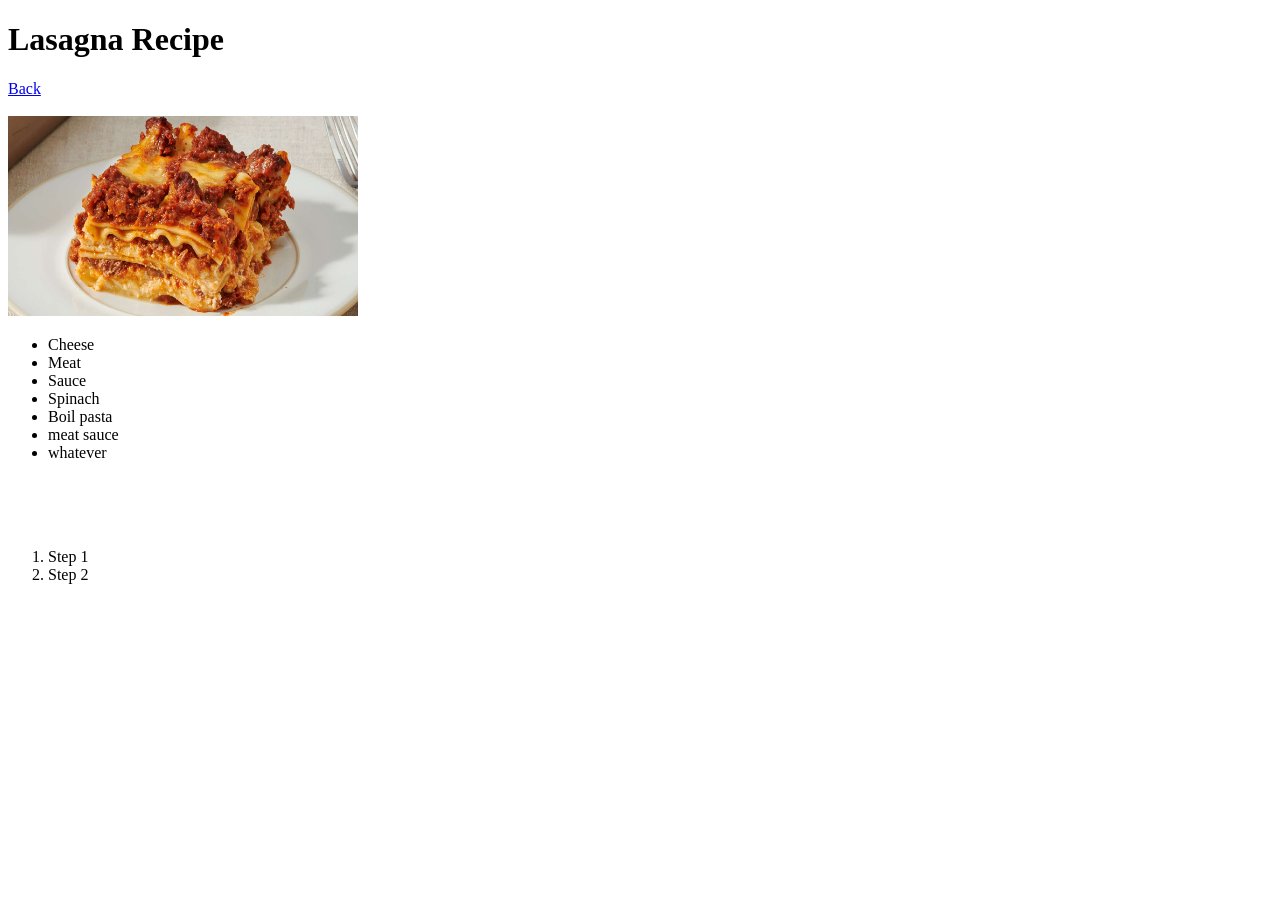
==== recipes/lasagna.html @ 00168a39 "added lasagna website and finished layout" ====
<!DOCTYPE html>
<html lang="en">
<head>
    <meta charset="UTF-8">
    <meta name="viewport" content="width=device-width, initial-scale=1.0">
    <title>Document</title>
</head>
<body>
    <h1>Lasagna Recipe</h1>
    <a href="../index.html"> Back </a>
    <br>
    <br>
    <img src="lasagna.jpg" alt="delicious lasagna" height="200" width="350">
    <br>
    <ul>
        <li>Cheese</li>
        <li>Meat</li>
        <li>Sauce</li>
        <li>Spinach</li>
        <li>Boil pasta</li>
        <li>meat sauce</li>
        <li>whatever</li>
    </ul>
    <br><br><br>
    <ol>
        <li>Step 1</li>
        <li>Step 2</li>
    </ol>
</body>
</html>
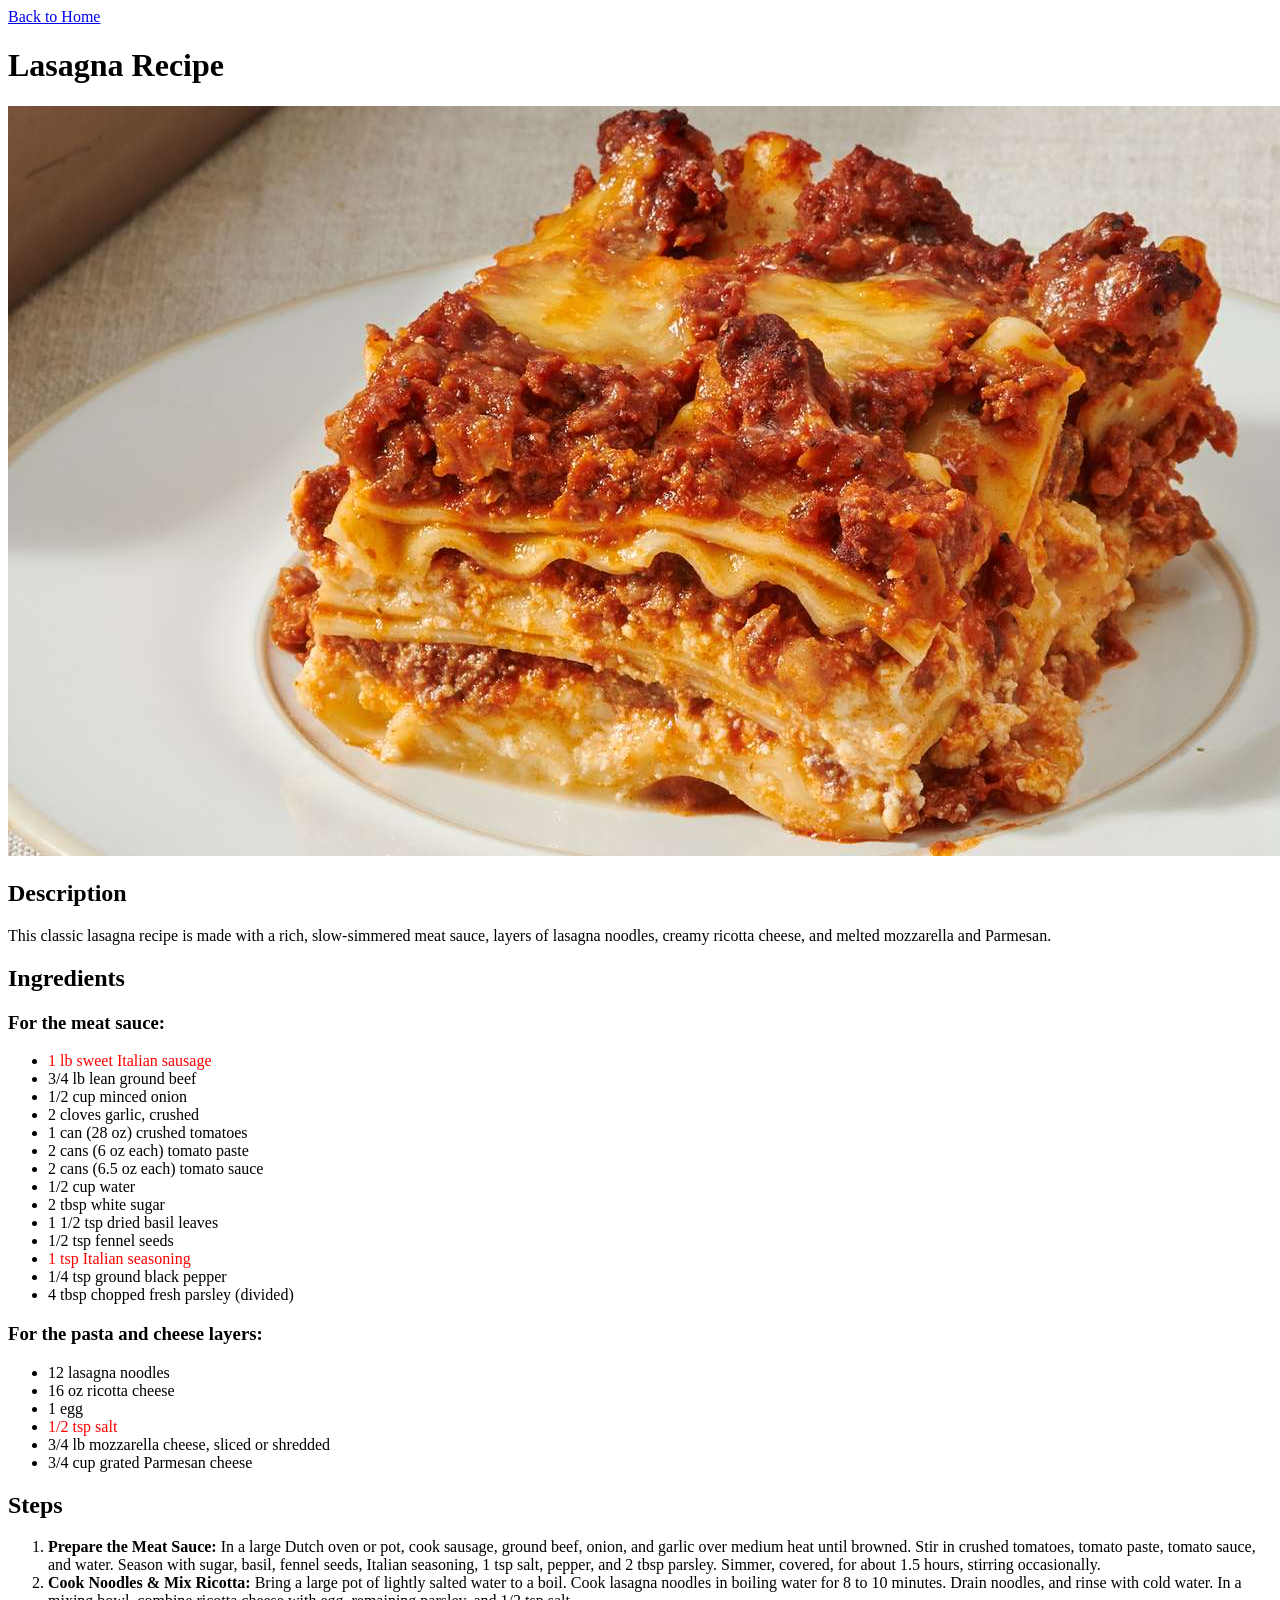
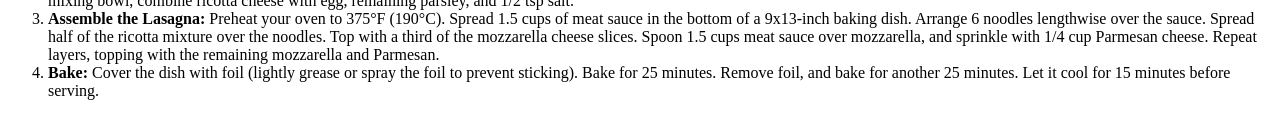
==== commit e08706f1: "final" ====
--- a/recipes/lasagna.html
+++ b/recipes/lasagna.html
@@ -3,28 +3,61 @@
 <head>
     <meta charset="UTF-8">
     <meta name="viewport" content="width=device-width, initial-scale=1.0">
-    <title>Document</title>
+    <title>Odin Recipes - Delicious Lasagna</title>
+    <style>
+        .highlight-ingredient {
+            color: red;
+        }
+    </style>
+    <!-- <link rel="stylesheet" href="../styles.css"> -->
 </head>
 <body>
-    <h1>Lasagna Recipe</h1>
-    <a href="../index.html"> Back </a>
-    <br>
-    <br>
-    <img src="lasagna.jpg" alt="delicious lasagna" height="200" width="350">
-    <br>
-    <ul>
-        <li>Cheese</li>
-        <li>Meat</li>
-        <li>Sauce</li>
-        <li>Spinach</li>
-        <li>Boil pasta</li>
-        <li>meat sauce</li>
-        <li>whatever</li>
-    </ul>
-    <br><br><br>
-    <ol>
-        <li>Step 1</li>
-        <li>Step 2</li>
-    </ol>
+    <div class="container">
+        <a href="../index.html" class="back-link">Back to Home</a>
+        
+        <h1>Lasagna Recipe</h1>
+        
+        <img class="recipe-img" src="lasagna.jpg" alt="delicious lasagna">
+        
+        <h2>Description</h2>
+        <p>This classic lasagna recipe is made with a rich, slow-simmered meat sauce, layers of lasagna noodles, creamy ricotta cheese, and melted mozzarella and Parmesan.</p>
+
+        <h2>Ingredients</h2>
+        <h3>For the meat sauce:</h3>
+        <ul>
+            <li><span class="highlight-ingredient">1 lb sweet Italian sausage</span></li>
+            <li>3/4 lb lean ground beef</li>
+            <li>1/2 cup minced onion</li>
+            <li>2 cloves garlic, crushed</li>
+            <li>1 can (28 oz) crushed tomatoes</li>
+            <li>2 cans (6 oz each) tomato paste</li>
+            <li>2 cans (6.5 oz each) tomato sauce</li>
+            <li>1/2 cup water</li>
+            <li>2 tbsp white sugar</li>
+            <li>1 1/2 tsp dried basil leaves</li>
+            <li>1/2 tsp fennel seeds</li>
+            <li><span class="highlight-ingredient">1 tsp Italian seasoning</span></li>
+            <li>1/4 tsp ground black pepper</li>
+            <li>4 tbsp chopped fresh parsley (divided)</li>
+        </ul>
+
+        <h3>For the pasta and cheese layers:</h3>
+        <ul>
+            <li>12 lasagna noodles</li>
+            <li>16 oz ricotta cheese</li>
+            <li>1 egg</li>
+            <li><span class="highlight-ingredient">1/2 tsp salt</span></li>
+            <li>3/4 lb mozzarella cheese, sliced or shredded</li>
+            <li>3/4 cup grated Parmesan cheese</li>
+        </ul>
+
+        <h2>Steps</h2>
+        <ol>
+            <li><strong>Prepare the Meat Sauce:</strong> In a large Dutch oven or pot, cook sausage, ground beef, onion, and garlic over medium heat until browned. Stir in crushed tomatoes, tomato paste, tomato sauce, and water. Season with sugar, basil, fennel seeds, Italian seasoning, 1 tsp salt, pepper, and 2 tbsp parsley. Simmer, covered, for about 1.5 hours, stirring occasionally.</li>
+            <li><strong>Cook Noodles & Mix Ricotta:</strong> Bring a large pot of lightly salted water to a boil. Cook lasagna noodles in boiling water for 8 to 10 minutes. Drain noodles, and rinse with cold water. In a mixing bowl, combine ricotta cheese with egg, remaining parsley, and 1/2 tsp salt.</li>
+            <li><strong>Assemble the Lasagna:</strong> Preheat your oven to 375°F (190°C). Spread 1.5 cups of meat sauce in the bottom of a 9x13-inch baking dish. Arrange 6 noodles lengthwise over the sauce. Spread half of the ricotta mixture over the noodles. Top with a third of the mozzarella cheese slices. Spoon 1.5 cups meat sauce over mozzarella, and sprinkle with 1/4 cup Parmesan cheese. Repeat layers, topping with the remaining mozzarella and Parmesan.</li>
+            <li><strong>Bake:</strong> Cover the dish with foil (lightly grease or spray the foil to prevent sticking). Bake for 25 minutes. Remove foil, and bake for another 25 minutes. Let it cool for 15 minutes before serving.</li>
+        </ol>
+    </div>
 </body>
 </html>
--- a/styles.css
+++ b/styles.css
@@ -0,0 +1,213 @@
+/* Import Modern, Premium Fonts */
+@import url('https://fonts.googleapis.com/css2?family=Plus+Jakarta+Sans:wght@300;400;500;600;700&family=Playfair+Display:ital,wght@0,600;0,700;1,400&display=swap');
+
+:root {
+    --bg-color: #faf8f5;        /* Soft, warm off-white background */
+    --text-color: #2b2b2b;      /* Dark charcoal for excellent readability */
+    --primary-color: #d94f36;   /* Rich warm terracotta red for key accents */
+    --primary-hover: #b83d27;   /* Darker red for hovers */
+    --accent-bg: #f5eae6;       /* Soft warm tint for highlights */
+    --card-bg: #ffffff;         /* Pure white for the content card */
+    --shadow: 0 10px 40px rgba(0, 0, 0, 0.04);
+    --border-color: #eae1d8;    /* Muted separator borders */
+    --border-radius: 16px;
+    --font-sans: 'Plus Jakarta Sans', sans-serif;
+    --font-serif: 'Playfair Display', serif;
+}
+
+/* Base resets & styles */
+* {
+    box-sizing: border-box;
+}
+
+body {
+    background-color: var(--bg-color);
+    color: var(--text-color);
+    font-family: var(--font-sans);
+    line-height: 1.65;
+    margin: 0;
+    padding: 40px 20px;
+    display: flex;
+    justify-content: center;
+    min-height: 100vh;
+}
+
+/* Container for main content */
+.container {
+    max-width: 680px;
+    width: 100%;
+    background-color: var(--card-bg);
+    padding: 40px;
+    border-radius: var(--border-radius);
+    box-shadow: var(--shadow);
+    border: 1px solid rgba(0, 0, 0, 0.02);
+}
+
+/* Typography styling */
+h1 {
+    font-family: var(--font-serif);
+    font-size: 2.6rem;
+    color: #1a1a1a;
+    margin-top: 0;
+    margin-bottom: 24px;
+    line-height: 1.2;
+}
+
+h2 {
+    font-family: var(--font-serif);
+    font-size: 1.8rem;
+    color: #1a1a1a;
+    margin-top: 36px;
+    margin-bottom: 16px;
+    border-bottom: 2px solid var(--accent-bg);
+    padding-bottom: 8px;
+}
+
+h3 {
+    font-size: 1.1rem;
+    font-weight: 600;
+    color: var(--primary-color);
+    margin-top: 24px;
+    margin-bottom: 12px;
+    text-transform: uppercase;
+    letter-spacing: 0.05em;
+}
+
+p {
+    font-size: 1.05rem;
+    color: #555555;
+    margin-bottom: 24px;
+}
+
+/* Custom interactive navigation links */
+.back-link {
+    display: inline-flex;
+    align-items: center;
+    color: var(--primary-color);
+    text-decoration: none;
+    font-weight: 600;
+    font-size: 0.95rem;
+    margin-bottom: 24px;
+    transition: transform 0.2s ease, color 0.2s ease;
+}
+
+.back-link:hover {
+    color: var(--primary-hover);
+    transform: translateX(-4px);
+}
+
+.back-link::before {
+    content: '←';
+    margin-right: 8px;
+    font-size: 1.2rem;
+    line-height: 0;
+}
+
+/* Recipe image styling */
+.recipe-img {
+    width: 100%;
+    height: auto;
+    max-height: 380px;
+    object-fit: cover;
+    border-radius: 12px;
+    margin-bottom: 24px;
+    box-shadow: 0 4px 20px rgba(0, 0, 0, 0.06);
+    transition: transform 0.3s ease;
+}
+
+.recipe-img:hover {
+    transform: scale(1.01);
+}
+
+/* List styles */
+ul {
+    list-style-type: none; /* remove standard bullet points to use custom ones */
+    padding-left: 0;
+    margin-bottom: 28px;
+}
+
+ul li {
+    position: relative;
+    padding-left: 24px;
+    margin-bottom: 12px;
+    font-size: 1.05rem;
+    color: #444444;
+}
+
+/* Custom beautiful bullet point for lists */
+ul li::before {
+    content: '•';
+    color: var(--primary-color);
+    font-weight: bold;
+    display: inline-block;
+    width: 1em;
+    margin-left: -1em;
+    position: absolute;
+    left: 8px;
+}
+
+/* Ordered list for steps */
+ol {
+    padding-left: 24px;
+    margin-bottom: 28px;
+}
+
+ol li {
+    margin-bottom: 20px;
+    font-size: 1.05rem;
+    color: #444444;
+    line-height: 1.7;
+}
+
+ol li strong {
+    color: #1a1a1a;
+    display: block;
+    margin-bottom: 4px;
+    font-size: 1.1rem;
+}
+
+/* Refactored, professional highlight class replacing '.yo' */
+.highlight-ingredient {
+    background-color: var(--accent-bg);
+    color: var(--primary-color);
+    font-weight: 600;
+    padding: 2px 8px;
+    border-radius: 6px;
+    border: 1px dashed rgba(217, 79, 54, 0.2);
+}
+
+/* Homepage navigation styling */
+.recipe-list {
+    list-style-type: none;
+    padding-left: 0;
+}
+
+.recipe-list li {
+    padding-left: 0;
+    margin-bottom: 16px;
+}
+
+.recipe-list li::before {
+    display: none; /* Hide bullets on homepage list */
+}
+
+.recipe-list a {
+    display: block;
+    padding: 16px 20px;
+    background-color: #fcfcfc;
+    border: 1px solid var(--border-color);
+    border-radius: 12px;
+    color: var(--text-color);
+    text-decoration: none;
+    font-size: 1.1rem;
+    font-weight: 600;
+    transition: all 0.2s ease;
+}
+
+.recipe-list a:hover {
+    background-color: var(--accent-bg);
+    color: var(--primary-color);
+    border-color: var(--primary-color);
+    transform: translateY(-2px);
+    box-shadow: 0 4px 12px rgba(217, 79, 54, 0.05);
+}
